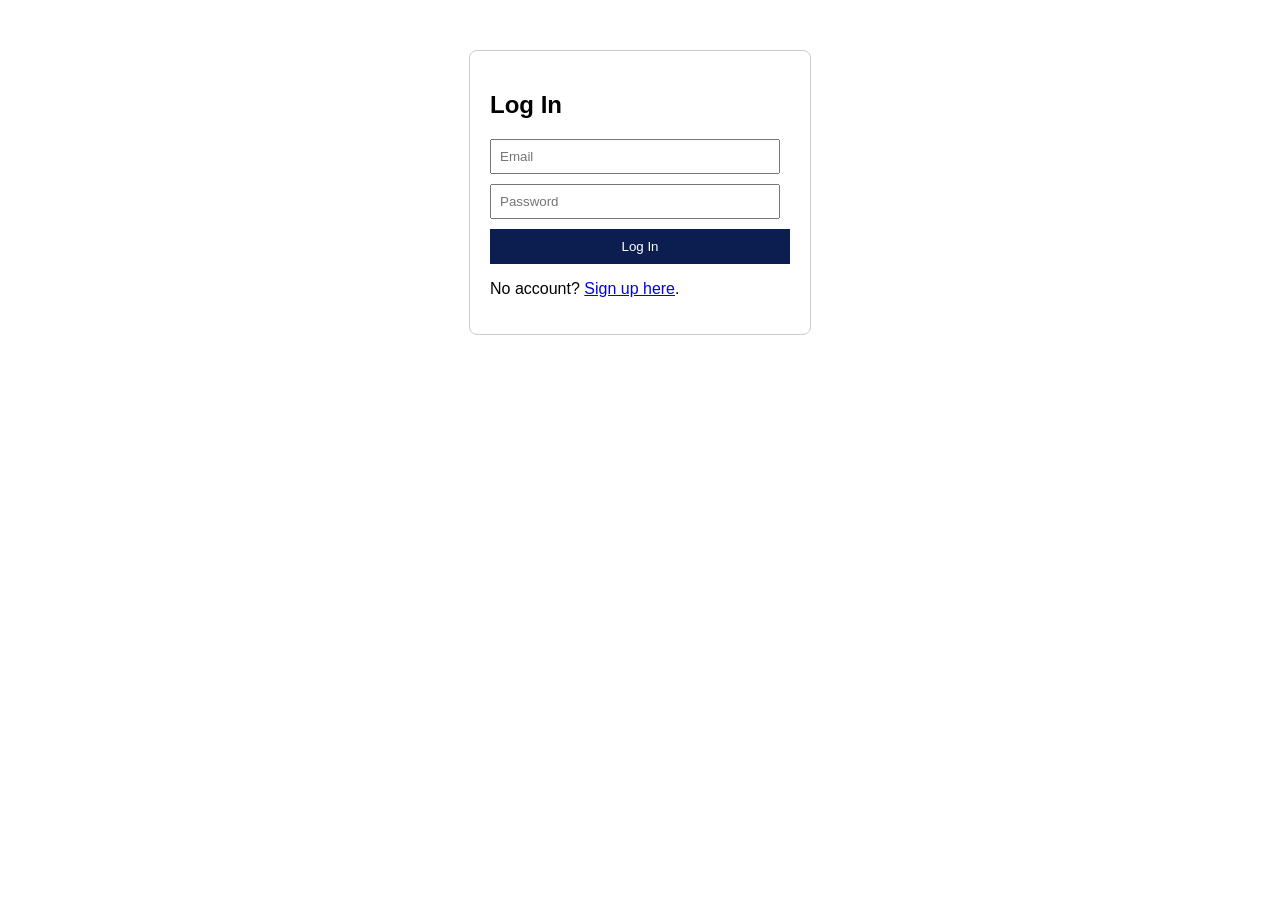
==== Home.html @ d862ff10 "Fixed file naming" ====
<!DOCTYPE html>
<html lang="en">
<head>
    <meta charset="UTF-8">
    <meta name="viewport" content="width=device-width, initial-scale=1.0">
    <title>Home - Dashboard</title>
    <style>
        body { font-family: sans-serif; padding: 40px; }
        .dashboard { border: 1px solid #ccc; padding: 20px; border-radius: 8px; max-width: 400px; }
        button { padding: 10px 15px; background-color: #e74c3c; color: white; border: none; cursor: pointer; border-radius: 4px; }
    </style>
</head>
<body>

    <div class="dashboard" id="dashboard" style="display: none;">
        <h2>Welcome, <span id="displayUser"></span>!</h2>
        <p><strong>Your Email:</strong> <span id="displayEmail"></span></p>
        <button id="logoutBtn">Logout</button>
    </div>

    <script type="module">
        import { getCurrentUser, logout } from './auth.js';

        const user = getCurrentUser();

        if (!user) {
            alert("Access Denied! Please log in first.");
            window.location.href = "Login.html";
        } else {
            document.getElementById('displayUser').textContent = user.username;
            document.getElementById('displayEmail').textContent = user.email;
            document.getElementById('dashboard').style.display = 'block';
        }

        document.getElementById('logoutBtn').addEventListener('click', logout);
    </script>
</body>
</html>
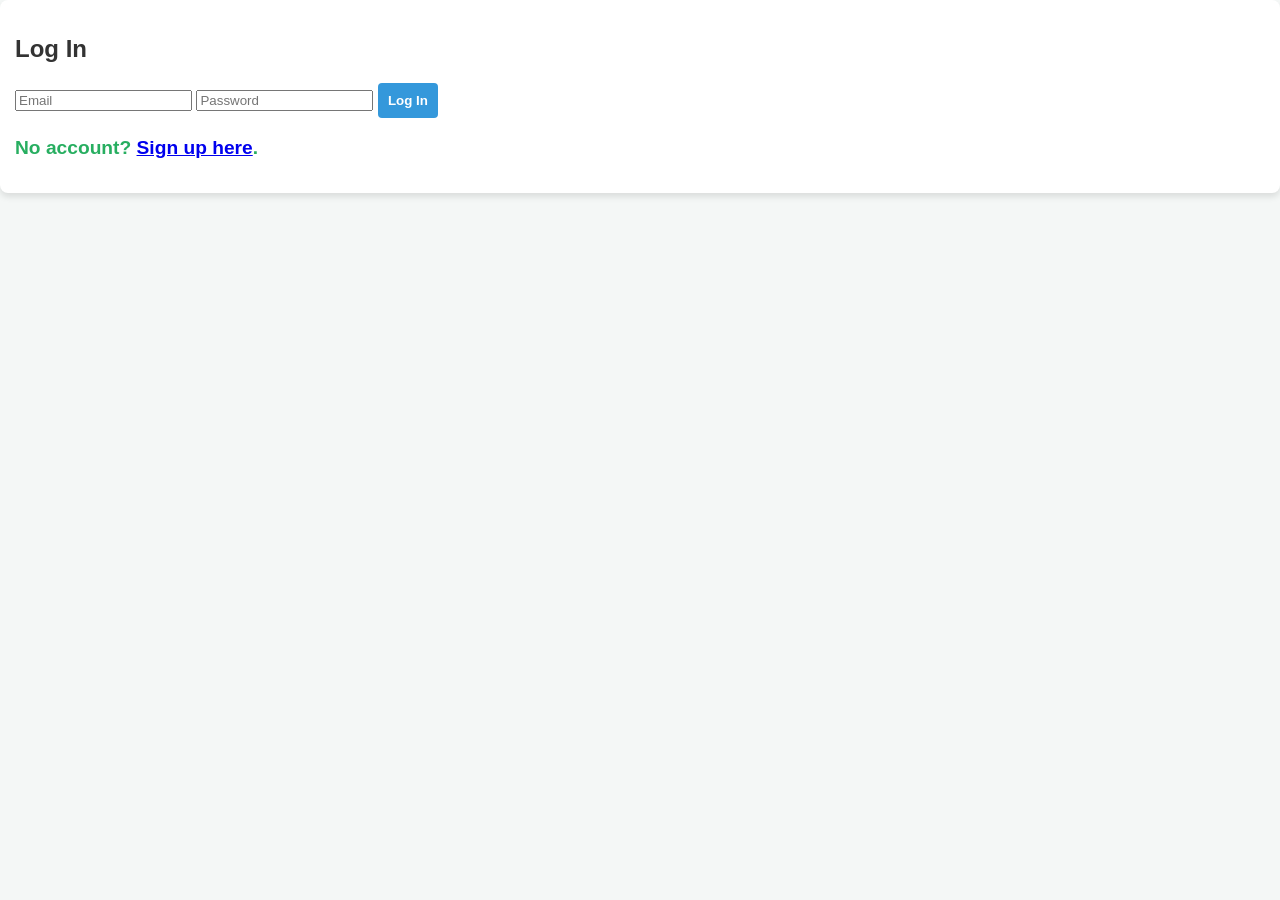
==== commit 27399f7c: "Finalized shopping cart with category filtering, state management, and checkout payload" ====
--- a/Home.html
+++ b/Home.html
@@ -3,23 +3,40 @@
 <head>
     <meta charset="UTF-8">
     <meta name="viewport" content="width=device-width, initial-scale=1.0">
-    <title>Home - Dashboard</title>
-    <style>
-        body { font-family: sans-serif; padding: 40px; }
-        .dashboard { border: 1px solid #ccc; padding: 20px; border-radius: 8px; max-width: 400px; }
-        button { padding: 10px 15px; background-color: #e74c3c; color: white; border: none; cursor: pointer; border-radius: 4px; }
-    </style>
+    <title>Shop - Midterm</title>
+    <link rel="stylesheet" href="style.css">
 </head>
 <body>
+    <nav>
+        <div>
+            <h2>Welcome, <span id="displayUser"></span>!</h2>
+        </div>
+        <button id="logoutBtn">Logout</button>
+    </nav>
 
-    <div class="dashboard" id="dashboard" style="display: none;">
-        <h2>Welcome, <span id="displayUser"></span>!</h2>
-        <p><strong>Your Email:</strong> <span id="displayEmail"></span></p>
-        <button id="logoutBtn">Logout</button>
+    <div class="filter-section">
+        <strong>Filter by Price: </strong>
+        <input type="number" id="minPrice" placeholder="Min $">
+        <input type="number" id="maxPrice" placeholder="Max $">
+        <button id="filterBtn">Apply Filter</button>
+    </div>
+
+    <div class="container">
+        <div id="product-grid"></div>
+
+        <aside id="cart-sidebar">
+            <h3>Your Cart</h3>
+            <div id="cart-items"></div>
+            <hr>
+            <p><strong>Total: $<span id="cart-total">0.00</span></strong></p>
+            <button id="checkout-btn">Checkout</button>
+            <div id="checkout-status"></div>
+        </aside>
     </div>
 
     <script type="module">
         import { getCurrentUser, logout } from './auth.js';
+        import { loadProducts, addToCart, updateQty, handleCheckout } from './shop.js';
 
         const user = getCurrentUser();
 
@@ -28,11 +45,15 @@
             window.location.href = "Login.html";
         } else {
             document.getElementById('displayUser').textContent = user.username;
-            document.getElementById('displayEmail').textContent = user.email;
-            document.getElementById('dashboard').style.display = 'block';
+            loadProducts(); // Start loading API products
         }
 
+        // Make functions globally available for the button onclicks
+        window.addToCart = addToCart;
+        window.updateQty = updateQty;
+
         document.getElementById('logoutBtn').addEventListener('click', logout);
+        document.getElementById('checkout-btn').addEventListener('click', handleCheckout);
     </script>
 </body>
 </html>
--- a/style.css
+++ b/style.css
@@ -0,0 +1,148 @@
+/* General Layout */
+body {
+    font-family: 'Segoe UI', Tahoma, Geneva, Verdana, sans-serif;
+    margin: 0;
+    background-color: #f4f7f6;
+    color: #333;
+}
+
+nav {
+    background: #2c3e50;
+    color: white;
+    padding: 1rem 5%;
+    display: flex;
+    justify-content: space-between;
+    align-items: center;
+}
+
+/* Main Layout Grid */
+.container {
+    display: grid;
+    grid-template-columns: 1fr 350px; /* Main content vs Cart sidebar */
+    gap: 20px;
+    padding: 20px;
+    max-width: 1400px;
+    margin: 0 auto;
+}
+
+/* Product Grid (Responsive) */
+#product-grid {
+    display: grid;
+    grid-template-columns: repeat(auto-fill, minmax(220px, 1fr));
+    gap: 20px;
+}
+
+/* Product Card Styling */
+.card {
+    background: white;
+    border-radius: 8px;
+    padding: 15px;
+    box-shadow: 0 4px 6px rgba(0,0,0,0.1);
+    transition: transform 0.2s;
+    display: flex;
+    flex-direction: column;
+    justify-content: space-between;
+}
+
+.card:hover {
+    transform: translateY(-5px);
+}
+
+.card img {
+    width: 100%;
+    height: 200px;
+    object-fit: cover;
+    border-radius: 4px;
+}
+
+.card h4 {
+    margin: 10px 0;
+    font-size: 1.1rem;
+    height: 2.4em; /* Keep titles uniform */
+    overflow: hidden;
+}
+
+.card p {
+    font-weight: bold;
+    color: #27ae60;
+    font-size: 1.2rem;
+}
+
+.card button {
+    background: #3498db;
+    color: white;
+    border: none;
+    padding: 10px;
+    border-radius: 4px;
+    cursor: pointer;
+    font-weight: bold;
+}
+
+.card button:hover {
+    background: #2980b9;
+}
+
+/* Sticky Sidebar Cart */
+#cart-sidebar {
+    background: white;
+    padding: 20px;
+    border-radius: 8px;
+    height: fit-content;
+    position: sticky;
+    top: 20px;
+    box-shadow: 0 4px 10px rgba(0,0,0,0.15);
+}
+
+.cart-item {
+    display: flex;
+    justify-content: space-between;
+    align-items: center;
+    padding: 10px 0;
+    border-bottom: 1px solid #eee;
+}
+
+.cart-item button {
+    padding: 2px 8px;
+    margin: 0 5px;
+    cursor: pointer;
+}
+
+/* Filter Section */
+.filter-section {
+    background: white;
+    padding: 15px 5%;
+    margin-bottom: 10px;
+    display: flex;
+    gap: 10px;
+    align-items: center;
+    box-shadow: 0 2px 4px rgba(0,0,0,0.05);
+}
+
+.filter-section input {
+    padding: 8px;
+    border: 1px solid #ddd;
+    border-radius: 4px;
+}
+
+/* Checkout Status Messaging */
+#checkout-status {
+    margin-top: 15px;
+    font-weight: bold;
+    text-align: center;
+}
+
+#checkout-btn {
+    width: 100%;
+    padding: 15px;
+    background: #e67e22;
+    color: white;
+    border: none;
+    border-radius: 4px;
+    font-size: 1rem;
+    cursor: pointer;
+    margin-top: 10px;
+}
+
+#checkout-btn:hover {
+    background: #d35400;
+}
